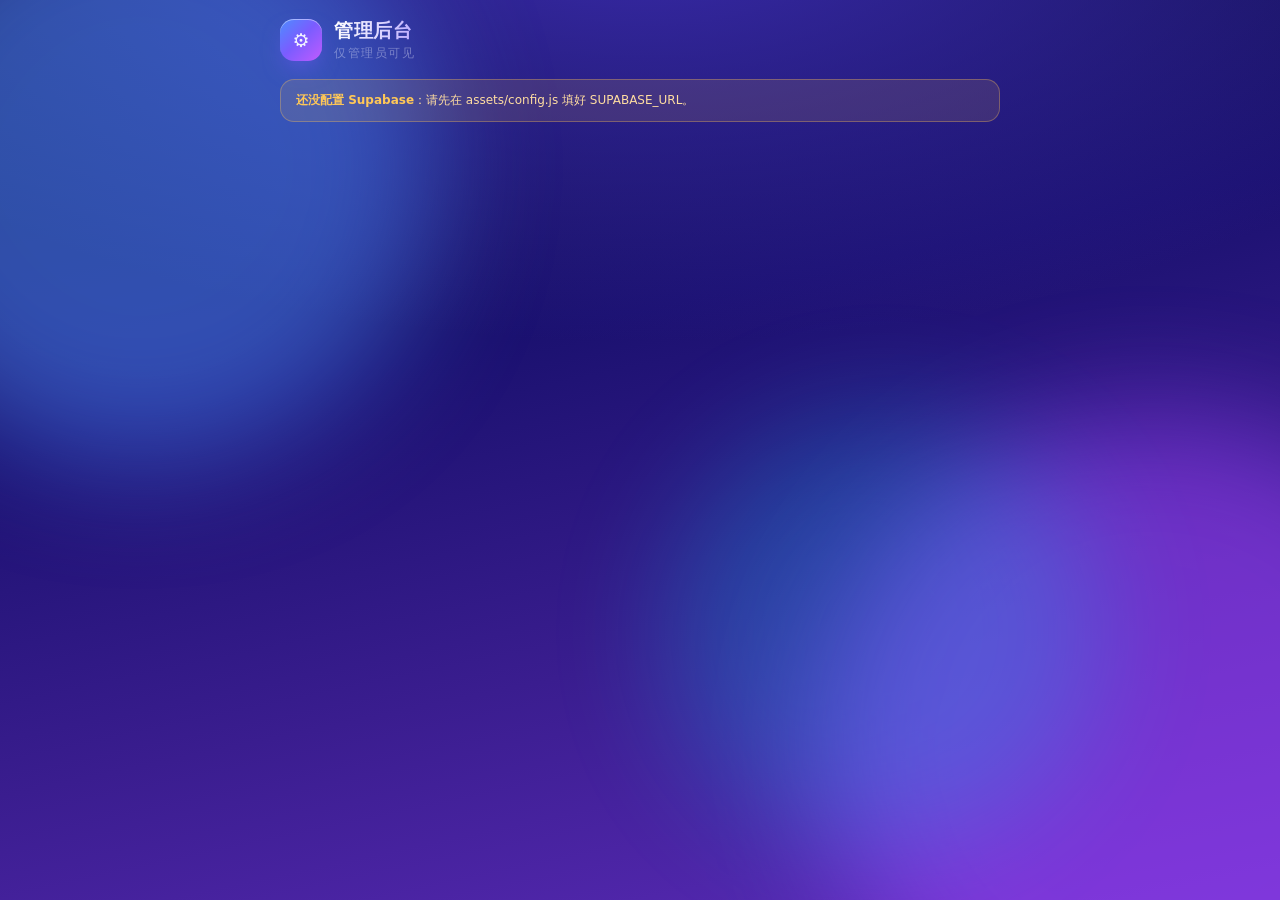
==== site/admin.html @ da07a81c "照片墙：Netlify 前端 + Supabase 函数（双区域密钥 + 管理后台）" ====
<!doctype html>
<html lang="zh-CN">
<head>
<meta charset="utf-8">
<meta name="viewport" content="width=device-width, initial-scale=1, viewport-fit=cover">
<meta name="theme-color" content="#1a1170">
<meta name="robots" content="noindex,nofollow">
<title>管理后台 · 我们的相册</title>
<link rel="stylesheet" href="assets/style.css?v=9">
</head>
<body>
<div class="bg" aria-hidden="true"><i class="blob b1"></i><i class="blob b2"></i><i class="blob b3"></i></div>

<header class="topbar">
  <div class="brand">
    <div class="logo">⚙</div>
    <div>
      <h1>管理后台</h1>
      <p class="sub">仅管理员可见</p>
    </div>
  </div>
  <button id="logoutBtn" class="ghost" hidden>退出</button>
</header>

<main>
  <!-- 登录 -->
  <section id="loginView" class="card lock-card" hidden>
    <div class="lock-ico">🗝️</div>
    <h2>管理员登录</h2>
    <p class="hint">输入管理员密钥</p>
    <form id="adminForm" autocomplete="off">
      <input id="adminKey" type="password" placeholder="管理员密钥" autocomplete="current-password" required>
      <button type="submit" class="primary" id="loginBtn">进入后台</button>
    </form>
    <p class="tiny" id="loginDebug"></p>
    <button type="button" class="ghost" id="diagBtn" style="margin-top:10px">检查连接</button>
  </section>

  <!-- 面板 -->
  <section id="panelView" hidden>
    <div class="stats" id="stats"></div>

    <div class="seg" id="seg">
      <button data-area="" class="on">全部</button>
      <button data-area="grade7">七年级</button>
      <button data-area="primary">小学</button>
    </div>

    <div id="admGrid" class="adm-grid"></div>
    <div id="admEmpty" class="empty" hidden><span>🗂️</span><p>这个区域还没有照片</p></div>

    <section class="card sect">
      <h3>更换区域密钥</h3>
      <form class="krow" data-set="grade7">
        <input type="text" placeholder="七年级新密钥" autocomplete="off" minlength="4" maxlength="64" required>
        <button type="submit" class="solid">保存</button>
      </form>
      <form class="krow" data-set="primary">
        <input type="text" placeholder="小学新密钥" autocomplete="off" minlength="4" maxlength="64" required>
        <button type="submit" class="solid">保存</button>
      </form>
      <p class="tiny">保存后旧密钥立刻失效，大家下次进入要输新的。</p>
    </section>

    <section class="card sect">
      <h3>更换管理员密钥</h3>
      <form class="krow" id="adminKeyForm">
        <input type="text" id="newAdminKey" placeholder="新的管理员密钥" autocomplete="off" minlength="4" maxlength="64" required>
        <button type="submit" class="solid">保存</button>
      </form>
      <p class="tiny">妥善保管。忘了就只能去 Supabase 里改 admin_auth 表。</p>
    </section>

    <section class="card sect danger">
      <h3>危险操作</h3>
      <form class="krow" data-clear="grade7">
        <input type="text" placeholder="输入「七年级」确认清空" autocomplete="off" required>
        <button type="submit">清空</button>
      </form>
      <form class="krow" data-clear="primary">
        <input type="text" placeholder="输入「小学」确认清空" autocomplete="off" required>
        <button type="submit">清空</button>
      </form>
      <p class="tiny">会删掉该区域所有照片记录和原图，无法恢复。</p>
    </section>
  </section>
</main>

<div id="toast" class="toast" hidden></div>

<script src="assets/config.js?v=9"></script>
<script src="assets/admin.js?v=9"></script>
</body>
</html>
---- site/assets/style.css ----
:root{
  --ink:#f2f3ff;
  --muted:rgba(238,240,255,.62);
  --faint:rgba(238,240,255,.38);
  --card:rgba(255,255,255,.075);
  --card2:rgba(255,255,255,.11);
  --stroke:rgba(255,255,255,.16);
  --grad:linear-gradient(135deg,#4d8dff 0%,#7b5cff 48%,#c05bff 100%);
  --grad-soft:linear-gradient(135deg,rgba(77,141,255,.35),rgba(192,91,255,.35));
  --radius:20px;
  --safe-b:env(safe-area-inset-bottom,0px);
}

[hidden]{display:none !important}
*{box-sizing:border-box;-webkit-tap-highlight-color:transparent}
html,body{margin:0;padding:0}
body{
  min-height:100vh;
  font-family:-apple-system,BlinkMacSystemFont,"SF Pro SC","PingFang SC","Helvetica Neue",system-ui,sans-serif;
  color:var(--ink);
  background:#100a33;
  background-image:
    radial-gradient(120% 80% at 50% -10%,#3b2bb0 0%,rgba(59,43,176,0) 60%),
    linear-gradient(168deg,#0b1035 0%,#1b1170 38%,#3a1d8f 68%,#5b2bb8 100%);
  background-attachment:fixed;
  padding-bottom:calc(32px + var(--safe-b));
  overflow-x:hidden;
}

/* 背景光斑 */
.bg{position:fixed;inset:0;z-index:-1;overflow:hidden;pointer-events:none}
.blob{position:absolute;border-radius:50%;filter:blur(60px);opacity:.5}
.b1{width:46vw;height:46vw;background:#4d8dff;top:-10vw;left:-12vw;animation:float1 18s ease-in-out infinite}
.b2{width:52vw;height:52vw;background:#a445ff;bottom:-14vw;right:-16vw;animation:float2 22s ease-in-out infinite}
.b3{width:34vw;height:34vw;background:#00d5ff;top:46%;left:52%;opacity:.22;animation:float1 26s ease-in-out infinite reverse}
@keyframes float1{0%,100%{transform:translate(0,0)}50%{transform:translate(4vw,5vw)}}
@keyframes float2{0%,100%{transform:translate(0,0)}50%{transform:translate(-5vw,-4vw)}}

/* 顶栏 */
.topbar{
  display:flex;align-items:center;justify-content:space-between;gap:12px;
  padding:calc(18px + env(safe-area-inset-top,0px)) 20px 8px;
  max-width:760px;margin:0 auto;
}
.brand{display:flex;align-items:center;gap:12px;min-width:0}
.logo{
  width:42px;height:42px;flex:none;border-radius:14px;
  background:var(--grad);
  display:grid;place-items:center;font-size:19px;
  box-shadow:0 10px 26px -10px rgba(123,92,255,.95),inset 0 1px 0 rgba(255,255,255,.45);
}
h1{
  margin:0;font-size:19px;letter-spacing:.5px;font-weight:650;
  background:linear-gradient(100deg,#fff,#d9d3ff 60%,#b9a6ff);
  -webkit-background-clip:text;background-clip:text;color:transparent;
}
.sub{margin:2px 0 0;font-size:11.5px;color:var(--faint);letter-spacing:1.6px}

/* 通用卡片 */
.card{
  background:var(--card);
  border:1px solid var(--stroke);
  border-radius:var(--radius);
  backdrop-filter:blur(18px) saturate(140%);
  -webkit-backdrop-filter:blur(18px) saturate(140%);
  box-shadow:0 20px 44px -28px rgba(4,0,40,.9),inset 0 1px 0 rgba(255,255,255,.14);
}

/* 区域切换 */
.tabs{
  display:flex;gap:8px;padding:12px 20px 4px;max-width:760px;margin:0 auto;
}
.tab{
  flex:1;position:relative;
  padding:12px 10px;border-radius:14px;cursor:pointer;
  font-size:14.5px;font-weight:600;letter-spacing:.5px;
  color:var(--muted);background:rgba(255,255,255,.05);
  border:1px solid rgba(255,255,255,.1);
  transition:.25s ease;
}
.tab .dot{display:inline-block;width:6px;height:6px;border-radius:50%;background:#5c6bd8;margin-left:7px;vertical-align:2px;transition:.25s}
.tab.unlocked .dot{background:#3ee08a;box-shadow:0 0 8px #3ee08a}
.tab.active{
  color:#fff;border-color:transparent;
  background:var(--grad);
  box-shadow:0 14px 30px -14px rgba(123,92,255,.9),inset 0 1px 0 rgba(255,255,255,.4);
}
.tab.active .dot{background:#fff;box-shadow:none}

main{max-width:760px;margin:0 auto;padding:16px 20px 0}

/* 锁屏卡 */
.lock-card{padding:30px 22px 24px;text-align:center;margin-top:14px}
.lock-ico{font-size:34px;filter:drop-shadow(0 8px 18px rgba(123,92,255,.7))}
.lock-card h2{margin:12px 0 6px;font-size:20px;letter-spacing:.5px}
.hint{margin:0 0 20px;font-size:13px;color:var(--muted)}
#keyForm{display:flex;flex-direction:column;gap:10px}
.mini{margin:16px 0 0;font-size:11.5px;color:var(--faint);line-height:1.6}

input[type=text],input[type=password]{
  width:100%;padding:14px 16px;border-radius:14px;
  background:rgba(255,255,255,.07);
  border:1px solid rgba(255,255,255,.14);
  color:var(--ink);font-size:15px;font-family:inherit;
  outline:none;transition:.22s;
}
input::placeholder{color:var(--faint)}
input:focus{
  border-color:rgba(160,140,255,.85);
  background:rgba(255,255,255,.1);
  box-shadow:0 0 0 4px rgba(123,92,255,.18);
}

button{font-family:inherit;cursor:pointer;border:none;background:none;color:inherit}
.primary{
  padding:14px 22px;border-radius:14px;
  font-size:15px;font-weight:650;letter-spacing:.6px;color:#fff;
  background:var(--grad);
  box-shadow:0 16px 32px -16px rgba(123,92,255,1),inset 0 1px 0 rgba(255,255,255,.4);
  transition:transform .16s ease,filter .2s;
}
.primary:active{transform:scale(.97);filter:brightness(1.08)}
.primary:disabled{opacity:.5;filter:grayscale(.3);box-shadow:none}
.primary.wide{width:100%;margin-top:12px}
.ghost{
  padding:9px 15px;border-radius:12px;font-size:13px;
  color:var(--muted);background:rgba(255,255,255,.07);
  border:1px solid rgba(255,255,255,.13);
}
/* 上传卡 */
.upload-card{padding:18px 18px 20px;margin-top:14px}
.field{margin-bottom:12px}
.field label{display:block;font-size:12px;color:var(--muted);margin:0 0 7px 3px;letter-spacing:.6px}
.opt{color:var(--faint);font-weight:400}

.drop{
  display:block;width:100%;margin-top:4px;
  padding:22px 14px;border-radius:16px;
  border:1.5px dashed rgba(170,150,255,.5);
  background:linear-gradient(135deg,rgba(77,141,255,.12),rgba(192,91,255,.12));
  transition:.22s;
}
.drop:active{transform:scale(.99);background:var(--grad-soft)}
.drop.over{border-color:#b79bff;background:var(--grad-soft)}
.drop-inner{display:flex;flex-direction:column;align-items:center;gap:4px}
.drop-ico{
  width:38px;height:38px;border-radius:50%;
  display:grid;place-items:center;font-size:20px;font-weight:300;
  background:rgba(255,255,255,.13);border:1px solid rgba(255,255,255,.2);
  margin-bottom:4px;
}
.drop strong{font-size:14px;font-weight:600}
.drop small{font-size:11px;color:var(--faint)}

.queue{display:flex;gap:8px;flex-wrap:wrap;margin-top:12px}
.qitem{
  position:relative;width:66px;height:66px;border-radius:12px;overflow:hidden;
  border:1px solid var(--stroke);background:rgba(255,255,255,.08);
}
.qitem img{width:100%;height:100%;object-fit:cover;display:block}
.qitem button{
  position:absolute;top:2px;right:2px;width:18px;height:18px;border-radius:50%;
  background:rgba(10,0,40,.7);color:#fff;font-size:11px;line-height:1;
  display:grid;place-items:center;backdrop-filter:blur(4px);
}

.progress{height:6px;border-radius:99px;background:rgba(255,255,255,.12);overflow:hidden;margin-top:14px}
.progress i{display:block;height:100%;width:0%;border-radius:99px;background:var(--grad);transition:width .3s ease}

/* 相片墙 */
.gallery-head{display:flex;align-items:baseline;justify-content:space-between;margin:26px 2px 12px}
.gallery-head h2{margin:0;font-size:16px;font-weight:650;letter-spacing:.6px}
.count{font-size:12px;color:var(--faint)}
.gallery{display:flex;gap:10px;align-items:flex-start}
.gcol{flex:1 1 0;min-width:0;display:flex;flex-direction:column;gap:10px}
@media(min-width:560px){.gallery{gap:12px}.gcol{gap:12px}}

.shot{
  margin:0;border-radius:16px;overflow:hidden;
  position:relative;background:rgba(255,255,255,.07);
  border:1px solid rgba(255,255,255,.1);
  box-shadow:0 14px 30px -22px rgba(0,0,0,.9);
  animation:pop .45s cubic-bezier(.2,.9,.3,1) both;
}
@keyframes pop{from{transform:translateY(10px) scale(.98)}to{transform:none}}
.shot img{width:100%;display:block;background:#1a1450}
.shot .meta{
  position:absolute;left:0;right:0;bottom:0;padding:22px 10px 9px;
  background:linear-gradient(to top,rgba(8,2,38,.82),rgba(8,2,38,0));
  display:flex;justify-content:space-between;align-items:flex-end;gap:8px;
  font-size:11px;
}
.shot .who{font-weight:600;letter-spacing:.3px;white-space:nowrap;overflow:hidden;text-overflow:ellipsis}
.shot .when{color:rgba(255,255,255,.6);flex:none}
.shot .cap{
  position:absolute;left:10px;right:10px;bottom:30px;
  font-size:11.5px;color:rgba(255,255,255,.92);line-height:1.4;
  text-shadow:0 1px 6px rgba(0,0,0,.6);
}

.empty{text-align:center;padding:48px 0 30px;color:var(--faint)}
.empty span{font-size:34px;display:block;margin-bottom:10px;opacity:.8}
.empty p{margin:0;font-size:13px}

.sk{height:170px;border-radius:16px;
  background:linear-gradient(100deg,rgba(255,255,255,.06) 20%,rgba(255,255,255,.14) 40%,rgba(255,255,255,.06) 60%);
  background-size:220% 100%;animation:shimmer 1.3s infinite linear}
.sk:nth-child(2n){height:210px}
.sk:nth-child(3n){height:140px}
@keyframes shimmer{from{background-position:120% 0}to{background-position:-120% 0}}

/* 大图 */
.lightbox{
  position:fixed;inset:0;z-index:60;display:flex;flex-direction:column;
  align-items:center;justify-content:center;gap:16px;padding:60px 18px 40px;
  background:rgba(6,2,26,.93);backdrop-filter:blur(14px);
}
.lightbox img{max-width:100%;max-height:74vh;border-radius:16px;box-shadow:0 30px 70px -30px #000}
.lb-close{position:absolute;top:calc(16px + env(safe-area-inset-top,0px));right:18px;
  width:38px;height:38px;border-radius:50%;background:rgba(255,255,255,.12);
  border:1px solid rgba(255,255,255,.18);font-size:15px}
.lb-meta{display:flex;gap:12px;font-size:12.5px;color:var(--muted)}
.lb-del{padding:11px 20px;border-radius:12px;font-size:13px;color:#ffb3c6;
  background:rgba(255,80,120,.14);border:1px solid rgba(255,80,120,.3)}

/* 提示 */
.toast{
  position:fixed;left:50%;bottom:calc(28px + var(--safe-b));transform:translateX(-50%);
  z-index:90;max-width:88vw;padding:12px 18px;border-radius:14px;
  background:rgba(20,12,60,.92);border:1px solid var(--stroke);
  font-size:13px;line-height:1.45;text-align:center;
  box-shadow:0 20px 44px -20px #000;backdrop-filter:blur(12px);
  animation:toastIn .28s cubic-bezier(.2,.9,.3,1) both;
}
@keyframes toastIn{from{opacity:0;transform:translate(-50%,14px)}to{opacity:1;transform:translate(-50%,0)}}

.banner{
  max-width:760px;margin:10px auto 0;padding:0 20px;
}
.banner div{
  padding:11px 15px;border-radius:14px;font-size:12px;line-height:1.6;
  background:rgba(255,196,84,.12);border:1px solid rgba(255,196,84,.32);color:#ffdda1;
}
.banner b{color:#ffc857}

/* ============ 管理后台 ============ */
.stats{display:flex;gap:10px;margin:14px 0 4px}
.stat{
  flex:1;padding:14px 8px;border-radius:16px;text-align:center;
  background:var(--card);border:1px solid var(--stroke);
  backdrop-filter:blur(14px);-webkit-backdrop-filter:blur(14px);
}
.stat b{display:block;font-size:21px;letter-spacing:.5px;
  background:linear-gradient(100deg,#fff,#c9beff);-webkit-background-clip:text;background-clip:text;color:transparent}
.stat span{font-size:11px;color:var(--muted)}

.seg{display:flex;gap:8px;margin:16px 0 12px}
.seg button{
  flex:1;padding:10px 8px;border-radius:12px;font-size:13px;
  color:var(--muted);background:rgba(255,255,255,.06);
  border:1px solid rgba(255,255,255,.1);transition:.2s;
}
.seg button.on{
  color:#fff;border-color:transparent;background:var(--grad);
  box-shadow:0 12px 26px -14px rgba(123,92,255,.9);
}

.adm-grid{display:grid;grid-template-columns:repeat(2,1fr);gap:10px}
@media(min-width:560px){.adm-grid{grid-template-columns:repeat(3,1fr);gap:12px}}
.adm-photo{
  position:relative;border-radius:14px;overflow:hidden;
  border:1px solid rgba(255,255,255,.12);background:rgba(255,255,255,.06);
  box-shadow:0 14px 30px -24px #000;
}
.adm-photo img{width:100%;aspect-ratio:1/1;object-fit:cover;display:block;background:#1a1450}
.adm-photo .tag{
  position:absolute;top:6px;left:6px;padding:2px 8px;border-radius:99px;
  font-size:10px;background:rgba(10,4,50,.72);border:1px solid rgba(255,255,255,.22);
  backdrop-filter:blur(6px);
}
.adm-photo .del{
  position:absolute;top:5px;right:5px;width:26px;height:26px;border-radius:50%;
  display:grid;place-items:center;font-size:12px;color:#fff;
  background:rgba(232,50,90,.9);border:1px solid rgba(255,255,255,.25);
  box-shadow:0 6px 14px -6px #000;
}
.adm-photo .info{
  position:absolute;left:0;right:0;bottom:0;padding:16px 8px 6px;
  display:flex;justify-content:space-between;gap:6px;font-size:10.5px;
  background:linear-gradient(to top,rgba(8,2,38,.88),rgba(8,2,38,0));
}
.adm-photo .info span:first-child{font-weight:600;overflow:hidden;text-overflow:ellipsis;white-space:nowrap}
.adm-photo .info span:last-child{color:rgba(255,255,255,.62);flex:none}

.sect{padding:18px;margin-top:16px}
.sect h3{margin:0 0 12px;font-size:14px;letter-spacing:.5px;font-weight:650}
.sect.danger{border-color:rgba(255,90,130,.34);background:rgba(255,80,120,.07)}
.sect.danger h3{color:#ffb3c6}

.krow{display:flex;gap:8px;align-items:center;margin-bottom:10px}
.krow input{flex:1;min-width:0;padding:12px 14px;font-size:13.5px}
.krow button{
  flex:none;padding:12px 16px;border-radius:12px;font-size:13px;
  color:#fff;background:rgba(255,255,255,.11);border:1px solid rgba(255,255,255,.16);
}
.krow button.solid{
  background:var(--grad);border-color:transparent;font-weight:600;
  box-shadow:0 12px 26px -16px rgba(123,92,255,.9);
}
.krow button:active{transform:scale(.97)}
.tiny{font-size:11px;color:var(--faint);line-height:1.65;margin:4px 0 0}

/* ============ 页面内确认框（不依赖原生 confirm，WebView 里也不会被吞） ============ */
.modal{
  position:fixed;inset:0;z-index:80;display:flex;align-items:center;justify-content:center;
  padding:26px;background:rgba(6,2,26,.72);backdrop-filter:blur(10px);
  -webkit-backdrop-filter:blur(10px);
}
.modal-card{
  width:100%;max-width:330px;padding:22px 20px 16px;border-radius:20px;
  background:linear-gradient(160deg,rgba(48,32,120,.98),rgba(26,16,72,.98));
  border:1px solid var(--stroke);
  box-shadow:0 40px 80px -40px #000,inset 0 1px 0 rgba(255,255,255,.14);
}
.modal-card h3{margin:0 0 8px;font-size:16px;letter-spacing:.4px}
.modal-card p{margin:0 0 20px;font-size:13px;color:var(--muted);line-height:1.65}
.modal-actions{display:flex;gap:10px}
.modal-actions button{
  flex:1;padding:12px;border-radius:12px;font-size:14px;
  color:#fff;background:rgba(255,255,255,.1);border:1px solid rgba(255,255,255,.16);
}
.modal-actions button.ok{background:var(--grad);border-color:transparent;font-weight:650}
.modal-actions button.ok.danger{background:linear-gradient(135deg,#ff5470,#e0245e);font-weight:650}
.modal-actions button:active{transform:scale(.97)}
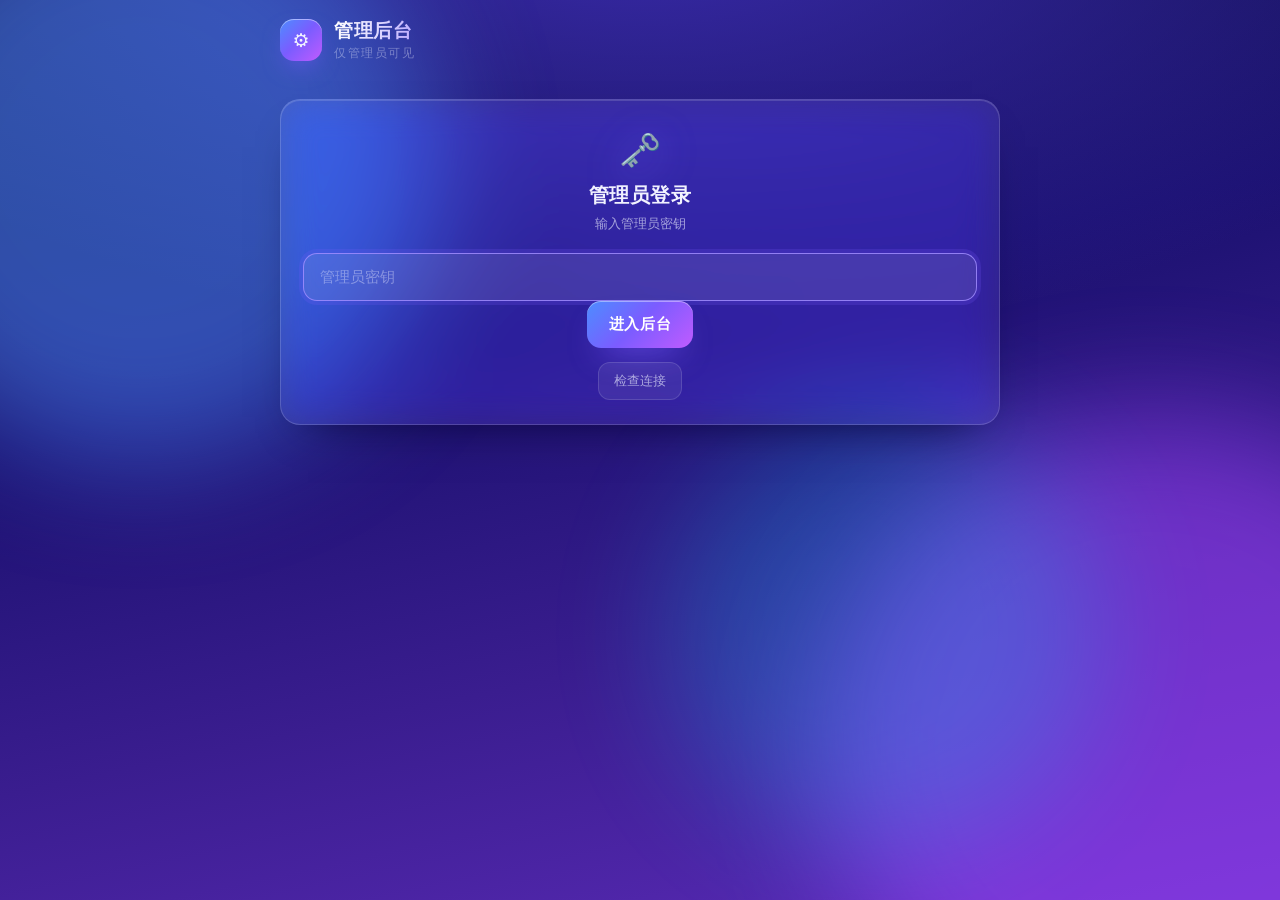
==== commit 1dd8ef98: "config: 填入 Supabase 项目地址与 publishable key" ====
--- a/site/admin.html
+++ b/site/admin.html
@@ -6,7 +6,7 @@
 <meta name="theme-color" content="#1a1170">
 <meta name="robots" content="noindex,nofollow">
 <title>管理后台 · 我们的相册</title>
-<link rel="stylesheet" href="assets/style.css?v=9">
+<link rel="stylesheet" href="assets/style.css?v=10">
 </head>
 <body>
 <div class="bg" aria-hidden="true"><i class="blob b1"></i><i class="blob b2"></i><i class="blob b3"></i></div>
@@ -88,7 +88,7 @@
 
 <div id="toast" class="toast" hidden></div>
 
-<script src="assets/config.js?v=9"></script>
-<script src="assets/admin.js?v=9"></script>
+<script src="assets/config.js?v=10"></script>
+<script src="assets/admin.js?v=10"></script>
 </body>
 </html>
